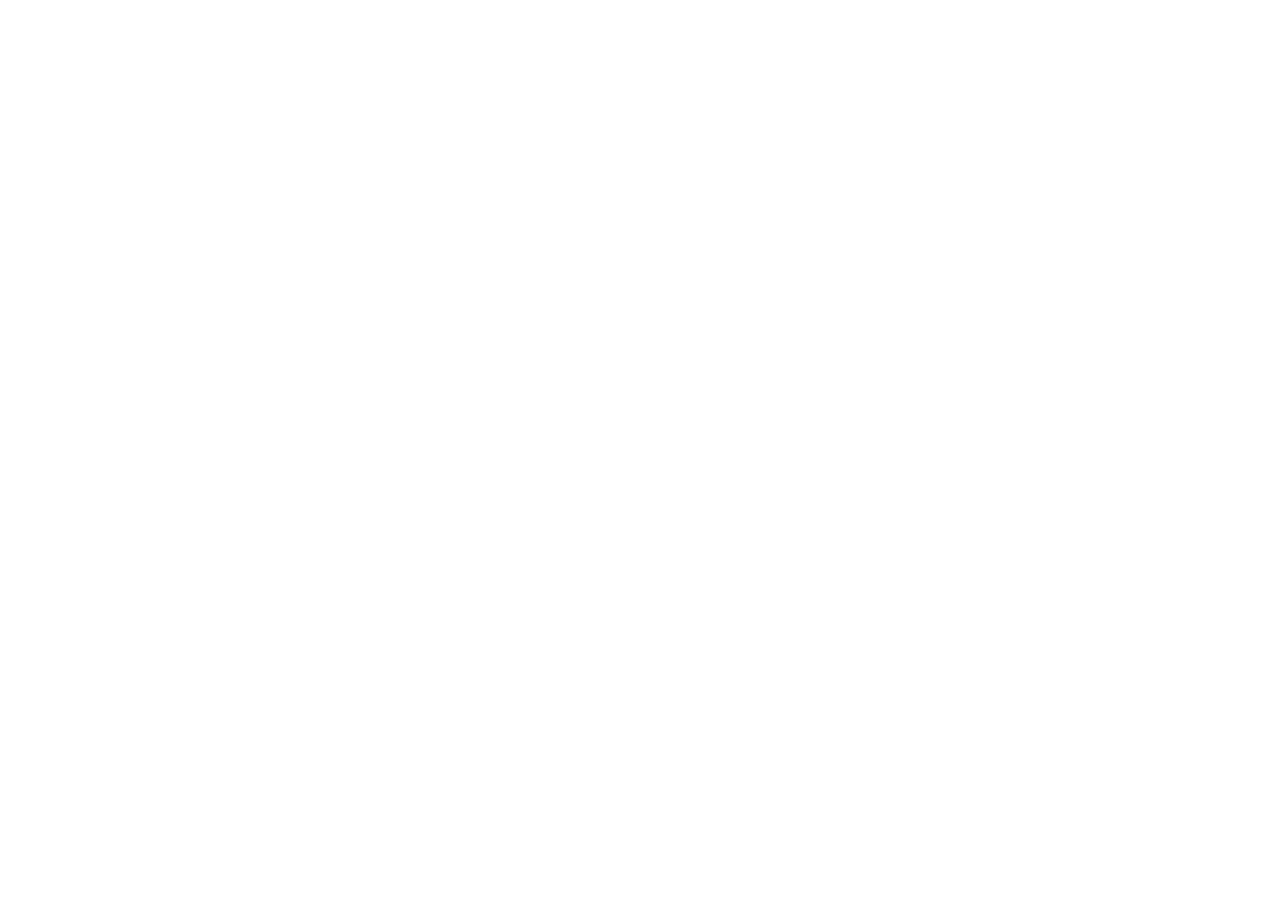
==== projeto.html @ f8ff9527 "criei a pagina principal" ====
<!DOCTYPE html>
<html lang="pt-br">
<head>
    <meta charset="UTF-8">
    <meta name="viewport" content="width=device-width, initial-scale=1.0">
    <link rel="shortcut icon" href="favicon.png" type="image/x-icon">
    <title>Projeto Redes Sociais</title>
</head>
<body>
    
</body>
</html>
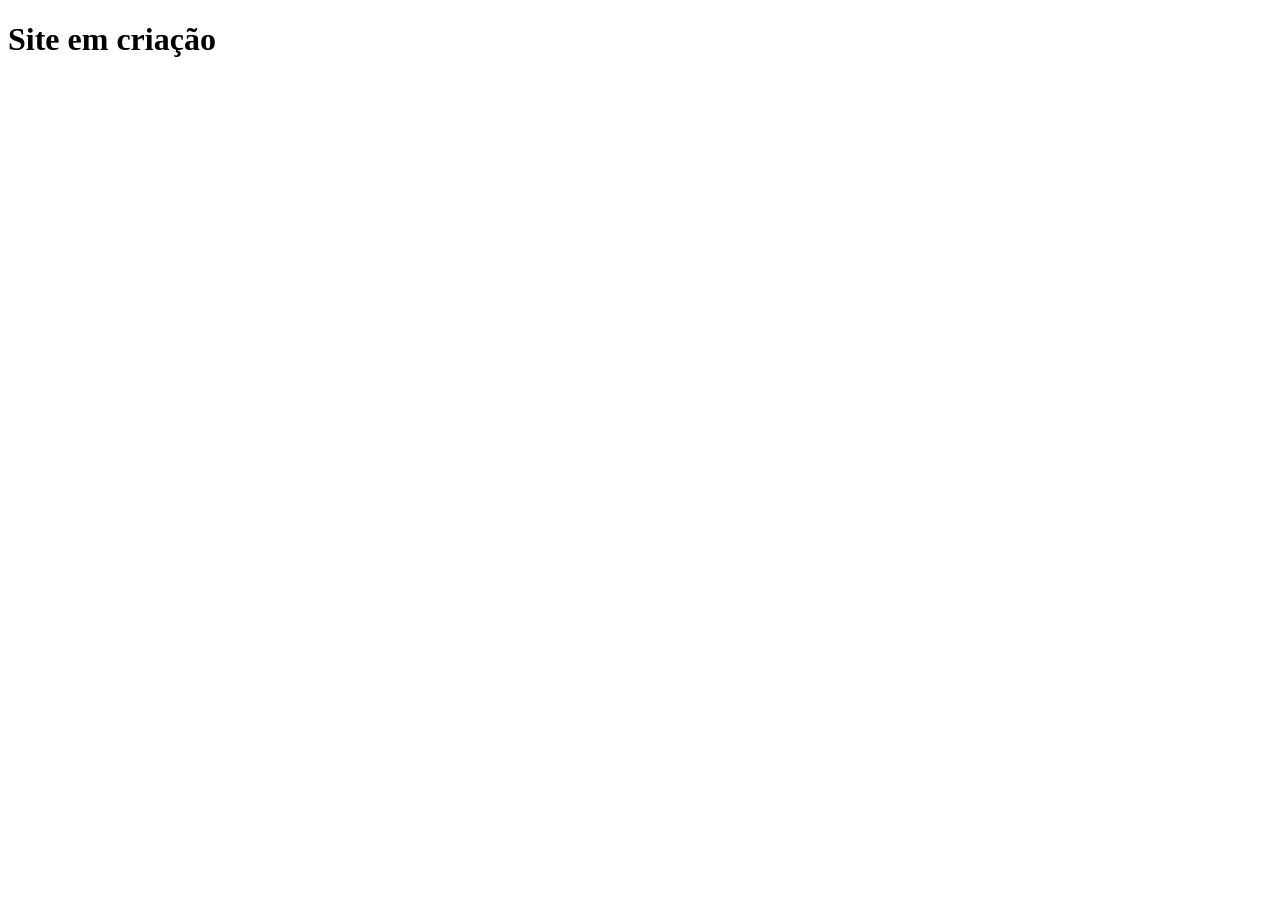
==== commit 2f09e41d: "atualizei pagina principal" ====
--- a/projeto.html
+++ b/projeto.html
@@ -7,6 +7,6 @@
     <title>Projeto Redes Sociais</title>
 </head>
 <body>
-    
+    <h1>Site em criação</h1>
 </body>
 </html>
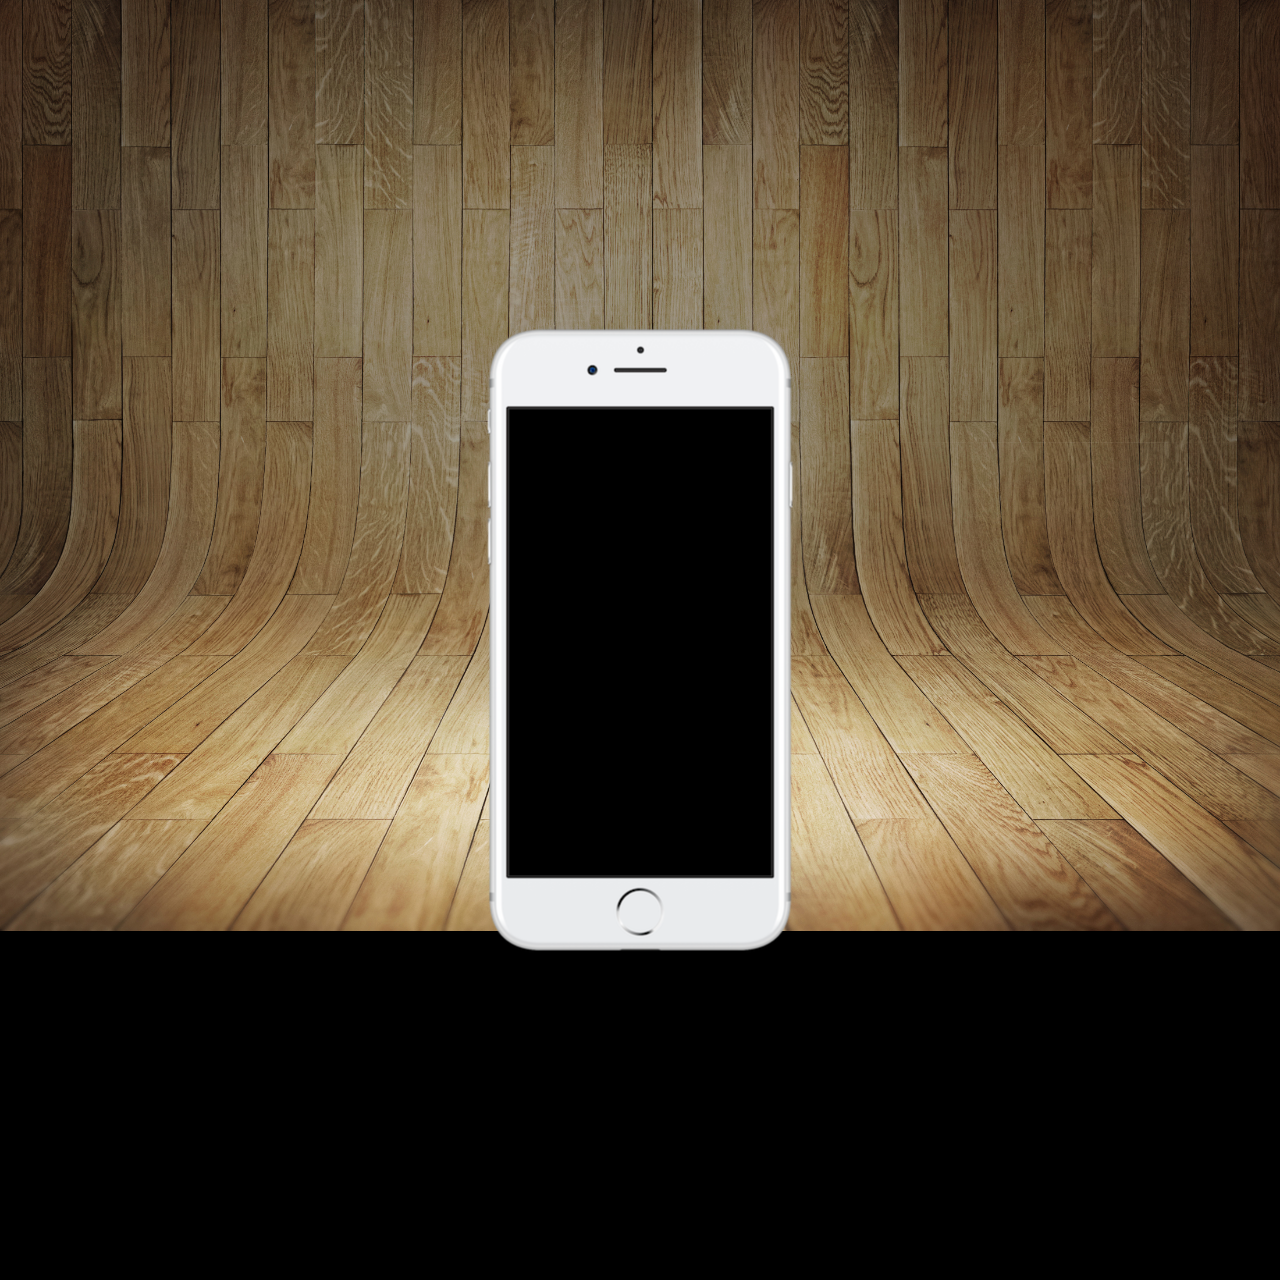
==== commit 66717b26: "atualizei o projeto" ====
--- a/projeto.html
+++ b/projeto.html
@@ -4,9 +4,17 @@
     <meta charset="UTF-8">
     <meta name="viewport" content="width=device-width, initial-scale=1.0">
     <link rel="shortcut icon" href="favicon.png" type="image/x-icon">
+    <link rel="stylesheet" href="estilo/style.css">
     <title>Projeto Redes Sociais</title>
 </head>
 <body>
-    <h1>Site em criação</h1>
+   <main>
+    <section id="telefone">
+
+    </section>
+    <section id="redes-sociais">
+
+    </section>
+   </main>
 </body>
 </html>
--- a/estilo/style.css
+++ b/estilo/style.css
@@ -0,0 +1,36 @@
+@charset "UTF-8";
+
+* {
+    margin: 0px;
+    padding: 0px;
+    font-family: Arial, Helvetica, sans-serif;
+}
+
+html, body {
+    height: 100vw;
+    width: 100vw;
+    background-color: black;
+}
+
+body {
+    background: url(../imagens/fundo-madeira.jpg) no-repeat top center;
+    background-size: cover;
+    background-attachment: fixed;
+}
+
+main {
+    height: 100%;
+    position: relative;
+}
+
+section#telefone {
+    position: absolute;
+    top: 50%;
+    left: 50%;
+    transform: translate(-50%, -50%);
+
+    height: 627px;
+    width: 311px;
+    background-color: blue;
+    background: url(../imagens/frame-iphone.png) no-repeat;
+}
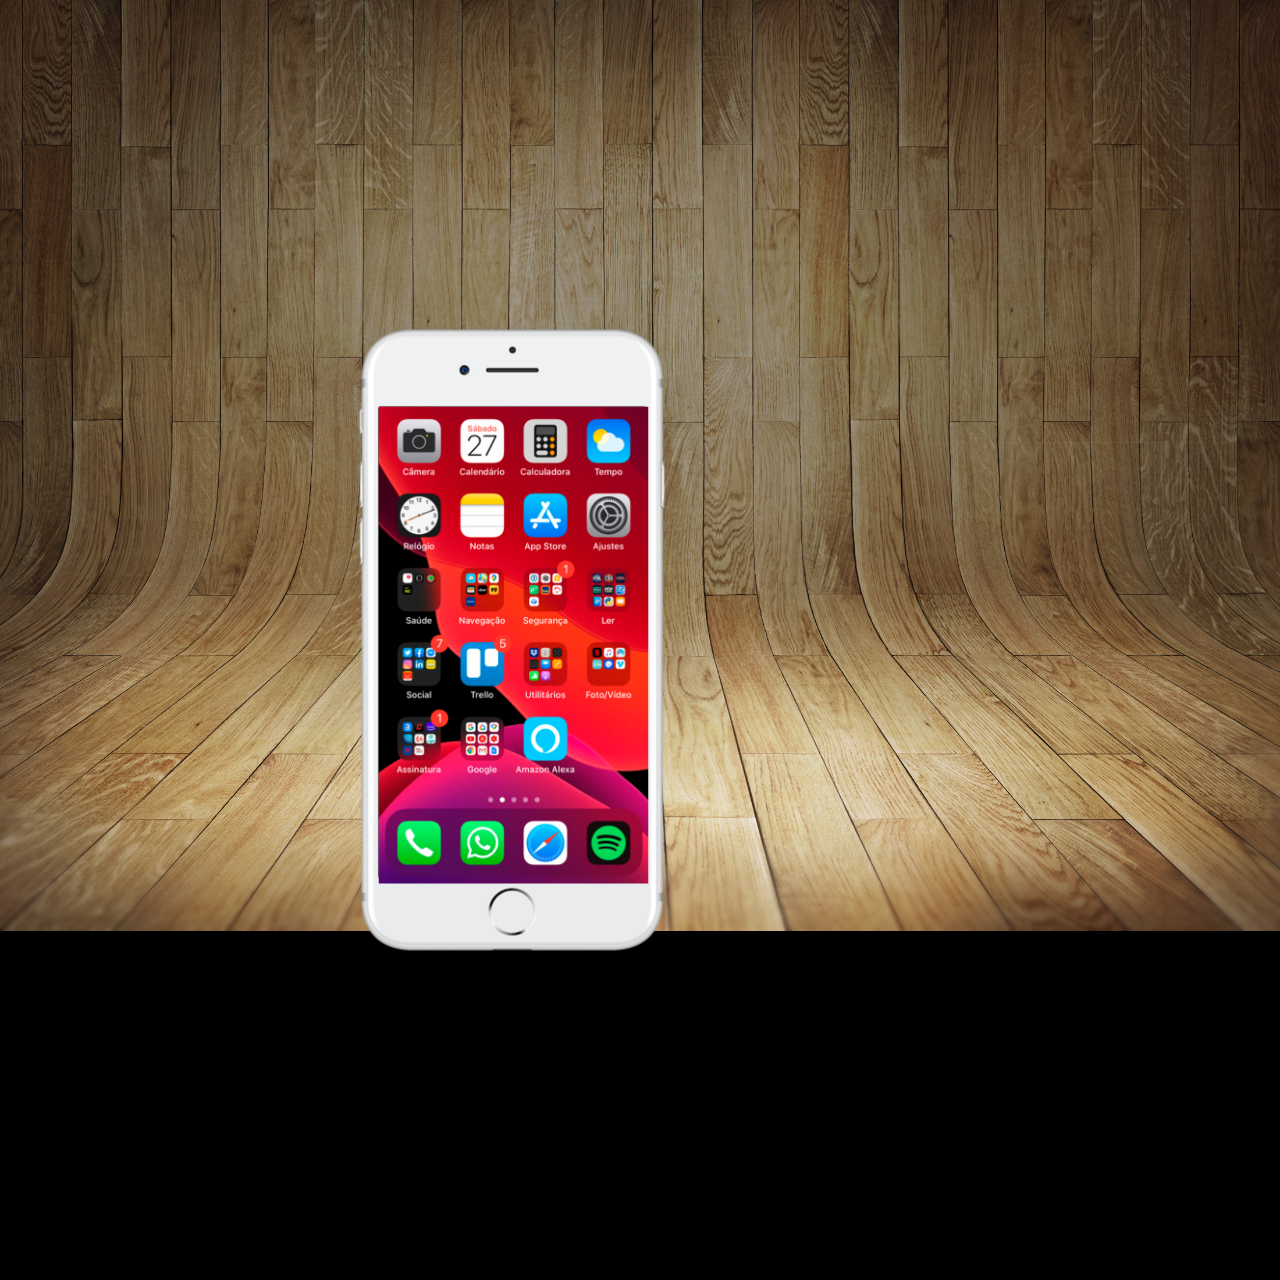
==== commit 7f8f0f25: "atualizei projeto redes sociais" ====
--- a/projeto.html
+++ b/projeto.html
@@ -10,7 +10,9 @@
 <body>
    <main>
     <section id="telefone">
-
+        <iframe src="home.html" name="tela" id="tela" frameborder="0">
+            Seu navegador não é compatível
+        </iframe>
     </section>
     <section id="redes-sociais">
 
--- a/estilo/style.css
+++ b/estilo/style.css
@@ -26,11 +26,19 @@
 section#telefone {
     position: absolute;
     top: 50%;
-    left: 50%;
+    left: 40%;
     transform: translate(-50%, -50%);
 
     height: 627px;
     width: 311px;
     background-color: blue;
     background: url(../imagens/frame-iphone.png) no-repeat;
+}
+
+iframe#tela {
+    position: relative;
+    top: 80px;
+    left: 22px;
+    width: 270px;
+    height: 600px;
 }
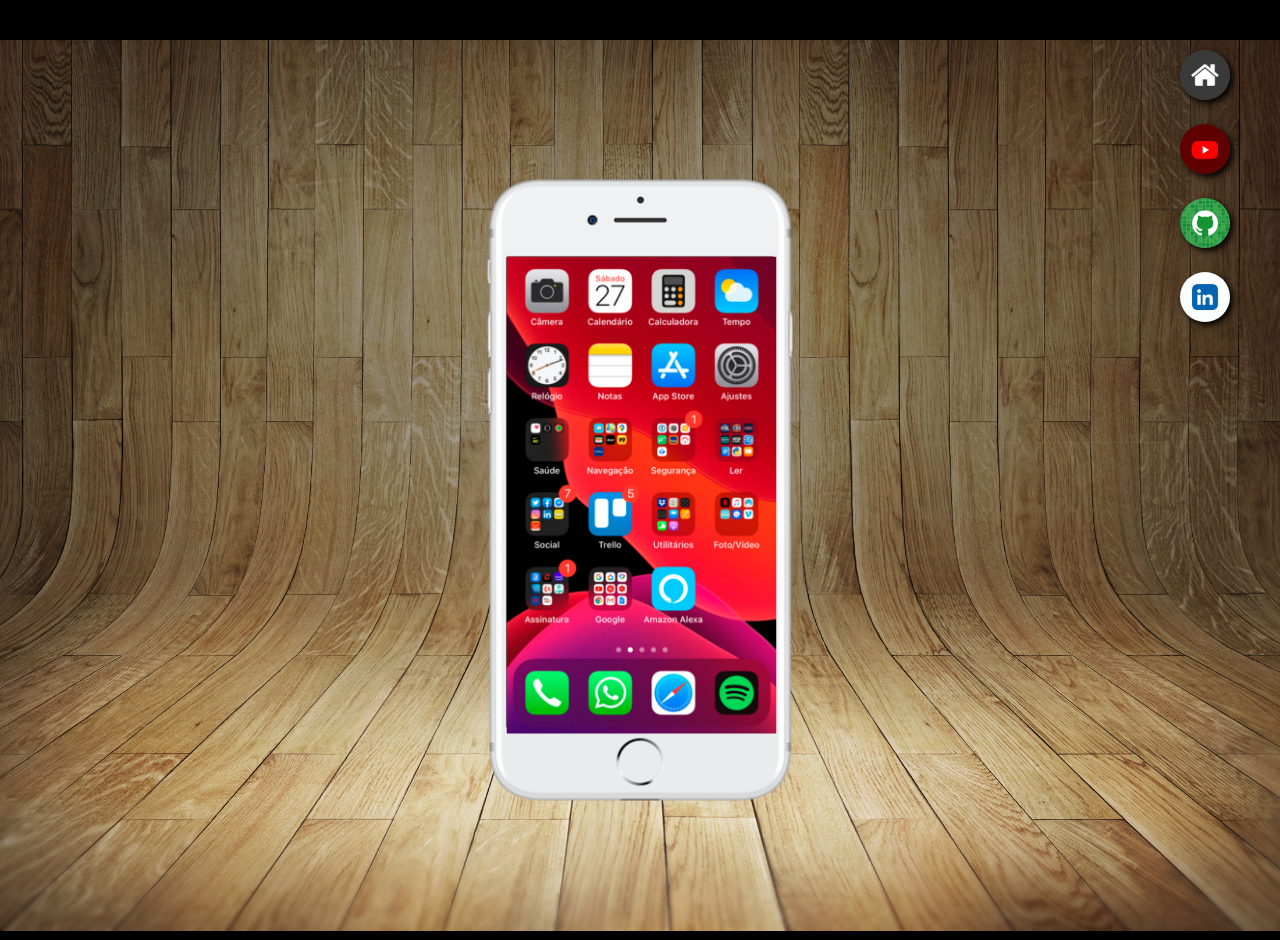
==== commit 3822d292: "botões na lateral" ====
--- a/projeto.html
+++ b/projeto.html
@@ -15,7 +15,10 @@
         </iframe>
     </section>
     <section id="redes-sociais">
-
+        <a href="#" target="tela"><img src="imagens/logo-home.jpg" alt="Home"></a><br>
+        <a href="#" target="tela"><img src="imagens/logo-youtube.jpg" alt="Youtube"></a><br>
+        <a href="#" target="tela"><img src="imagens/logo-github.jpg" alt="Githab"></a><br>
+        <a href="#" target="tela"><img src="imagens/logo-linkedin.jpg" alt="Linkedin"></a><br>
     </section>
    </main>
 </body>
--- a/estilo/style.css
+++ b/estilo/style.css
@@ -7,7 +7,7 @@
 }
 
 html, body {
-    height: 100vw;
+    height: 100vh;
     width: 100vw;
     background-color: black;
 }
@@ -19,20 +19,21 @@
 }
 
 main {
-    height: 100%;
+    height: 100vh;
     position: relative;
 }
 
 section#telefone {
     position: absolute;
     top: 50%;
-    left: 40%;
+    left: 50%;
     transform: translate(-50%, -50%);
 
     height: 627px;
     width: 311px;
     background-color: blue;
     background: url(../imagens/frame-iphone.png) no-repeat;
+    background-attachment: fixed;
 }
 
 iframe#tela {
@@ -41,4 +42,24 @@
     left: 22px;
     width: 270px;
     height: 600px;
+}
+
+section#redes-sociais {
+    text-align: right;
+    margin: 40px;
+}
+
+section#redes-sociais img {
+    width: 50px;
+    margin: 10px;
+    border-radius: 50%;
+    box-shadow: 3px 3px 6px black ;
+    box-sizing: border-box;
+}
+
+section#redes-sociais img:hover {
+    border: 3px solid rgba(255, 255, 255, 0.226);
+    transform: translate(-3px, -3px);
+    box-shadow: 4px 4px 10px black;
+    transition: transform 5s;
 }
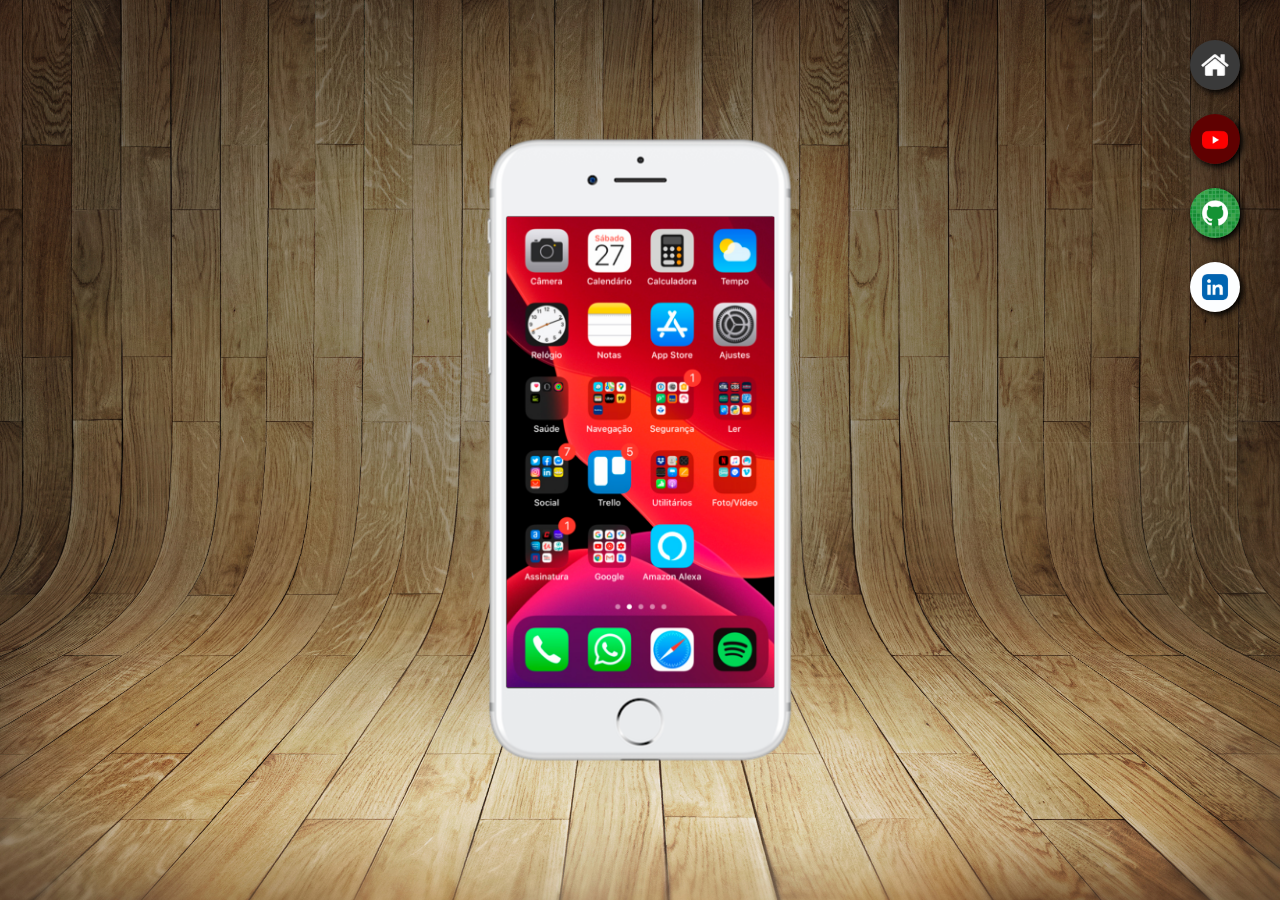
==== commit bcb2e7b8: "acabei o projeto" ====
--- a/projeto.html
+++ b/projeto.html
@@ -15,10 +15,10 @@
         </iframe>
     </section>
     <section id="redes-sociais">
-        <a href="#" target="tela"><img src="imagens/logo-home.jpg" alt="Home"></a><br>
-        <a href="#" target="tela"><img src="imagens/logo-youtube.jpg" alt="Youtube"></a><br>
-        <a href="#" target="tela"><img src="imagens/logo-github.jpg" alt="Githab"></a><br>
-        <a href="#" target="tela"><img src="imagens/logo-linkedin.jpg" alt="Linkedin"></a><br>
+        <a href="home.html" target="tela"><img src="imagens/logo-home.jpg" alt="Home"></a><br>
+        <a href="youtube.html" target="tela"><img src="imagens/logo-youtube.jpg" alt="Youtube"></a><br>
+        <a href="github.html" target="tela"><img src="imagens/logo-github.jpg" alt="Githab"></a><br>
+        <a href="linkedin.html" target="tela"><img src="imagens/logo-linkedin.jpg" alt="Linkedin"></a><br>
     </section>
    </main>
 </body>
--- a/estilo/style.css
+++ b/estilo/style.css
@@ -40,13 +40,13 @@
     position: relative;
     top: 80px;
     left: 22px;
-    width: 270px;
-    height: 600px;
+    width: 268px;
+    height: 471px;
 }
 
 section#redes-sociais {
     text-align: right;
-    margin: 40px;
+    padding: 30px;
 }
 
 section#redes-sociais img {
